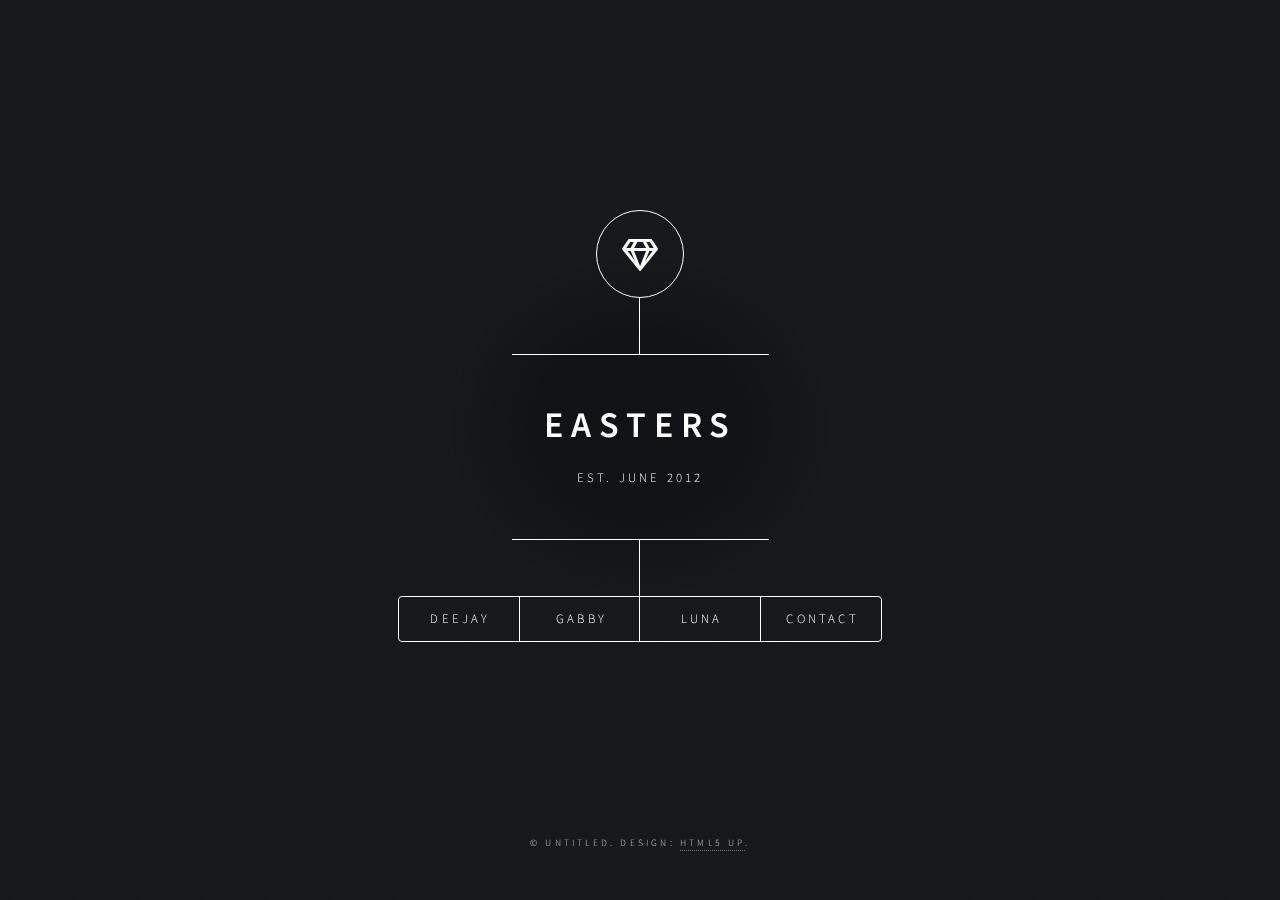
==== portfolio/index.html @ d9185ef9 "did not commit well today; updated project with personal content; next: fixing home page background " ====
<!DOCTYPE HTML>
<!--
	Dimension by HTML5 UP
	html5up.net | @ajlkn
	Free for personal and commercial use under the CCA 3.0 license (html5up.net/license)
-->
<html>
	<head>
		<title>Dimension by HTML5 UP</title>
		<meta charset="utf-8" />
		<meta name="viewport" content="width=device-width, initial-scale=1, user-scalable=no" />
		<link rel="stylesheet" href="assets/css/main.css" />
		<noscript><link rel="stylesheet" href="assets/css/noscript.css" /></noscript>
	</head>
	<body class="is-preload">

		<!-- Wrapper -->
			<div id="wrapper">

				<!-- Header -->
					<header id="header">
						<div class="logo">
							<span class="icon fa-gem"></span>
						</div>
						<div class="content">
							<div class="inner">
								<h1>Easters</h1>
								<p>est. June 2012</p>
							</div>
						</div>
						<nav>
							<ul>
								<li><a href="#intro">Deejay</a></li>
								<li><a href="#work">Gabby</a></li>
								<li><a href="#about">Luna</a></li>
								<li><a href="#contact">Contact</a></li>
								<!--<li><a href="#elements">Elements</a></li>-->
							</ul>
						</nav>
					</header>

				<!-- Main -->
					<div id="main">

						<!-- Intro -->
							<article id="intro">
								<h2 class="major">Deejay</h2>
								<span class="image main"><img src="../portfolio/images/deejayimg.jpg" alt="image of different people's hands holding up different" /></span>
								<p>Dev by Day! Musician by night! Husband and Father Extroardinaire Always!</p>
								<span class="image main"><img id="deejaypic" src="../../portfolio-website/portfolio/images/deejaypic.jpg" alt="handsome man in glasses and blue hoodie"></span>
								<p><a href="https://deejay.dev/">Check My Guy Out</a> </p>
							</article>

						<!-- Work -->
							<article id="work">
								<h2 class="major">Gabby</h2>
								<span class="image main"><img src="images/babyhand kiss.jpg" alt="baby's hand resting on mother's kiss" /></span>
								<p>Dev Student by Day! TV Critic by Night! Mother and Wife Extroardinaire Always!</p>
								<span class="image main"><img src="images/headshot.png" alt="woman's headshot in flowery robe and makeup"></span>
								<ul class="icons">
									<li><a href="https://www.facebook.com/gabeaster/" class="icon brands fa-facebook-f"><span class="label">Facebook</span></a></li>
									<li><a href="https://www.instagram.com/gabmonsterrawr/" class="icon brands fa-instagram"><span class="label">Instagram</span></a></li>
									<li><a href="https://github.com/gabeaster" class="icon brands fa-github"><span class="label">GitHub</span></a></li>
								</ul>
							</article>

						<!-- About -->
							<article id="about">
								<h2 class="major">Luna</h2>
								<span class="image main"><img src="images/luBanner.jpg" alt="black and white image of baby's profile wearing a dino hoodie" /></span>
								<p>The Most Sharing-Caring Baby by Day and Night!</p>
								<span class="image main"><img src="images/luballpit.jpg" alt="beautiful baby playing in a ball pit"/></span>
							</article>

						<!-- Contact -->
							<article id="contact">
								<h2 class="major">Contact</h2>
								<form method="post" action="#">
									<div class="fields">
										<div class="field half">
											<label for="name">Name</label>
											<input type="text" name="name" id="name" />
										</div>
										<div class="field half">
											<label for="email">Email</label>
											<input type="text" name="email" id="email" />
										</div>
										<div class="field">
											<label for="message">Message</label>
											<textarea name="message" id="message" rows="4"></textarea>
										</div>
									</div>
									<ul class="actions">
										<li><input type="submit" value="Send Message" class="primary" /></li>
										<li><input type="reset" value="Reset" /></li>
									</ul>
								</form>
							</article>

						<!-- Elements -->
							<article id="elements">
								<h2 class="major">Elements</h2>

								<section>
									<h3 class="major">Text</h3>
									<p>This is <b>bold</b> and this is <strong>strong</strong>. This is <i>italic</i> and this is <em>emphasized</em>.
									This is <sup>superscript</sup> text and this is <sub>subscript</sub> text.
									This is <u>underlined</u> and this is code: <code>for (;;) { ... }</code>. Finally, <a href="#">this is a link</a>.</p>
									<hr />
									<h2>Heading Level 2</h2>
									<h3>Heading Level 3</h3>
									<h4>Heading Level 4</h4>
									<h5>Heading Level 5</h5>
									<h6>Heading Level 6</h6>
									<hr />
									<h4>Blockquote</h4>
									<blockquote>Fringilla nisl. Donec accumsan interdum nisi, quis tincidunt felis sagittis eget tempus euismod. Vestibulum ante ipsum primis in faucibus vestibulum. Blandit adipiscing eu felis iaculis volutpat ac adipiscing accumsan faucibus. Vestibulum ante ipsum primis in faucibus lorem ipsum dolor sit amet nullam adipiscing eu felis.</blockquote>
									<h4>Preformatted</h4>
									<pre><code>i = 0;

while (!deck.isInOrder()) {
    print 'Iteration ' + i;
    deck.shuffle();
    i++;
}

print 'It took ' + i + ' iterations to sort the deck.';</code></pre>
								</section>

								<section>
									<h3 class="major">Lists</h3>

									<h4>Unordered</h4>
									<ul>
										<li>Dolor pulvinar etiam.</li>
										<li>Sagittis adipiscing.</li>
										<li>Felis enim feugiat.</li>
									</ul>

									<h4>Alternate</h4>
									<ul class="alt">
										<li>Dolor pulvinar etiam.</li>
										<li>Sagittis adipiscing.</li>
										<li>Felis enim feugiat.</li>
									</ul>

									<h4>Ordered</h4>
									<ol>
										<li>Dolor pulvinar etiam.</li>
										<li>Etiam vel felis viverra.</li>
										<li>Felis enim feugiat.</li>
										<li>Dolor pulvinar etiam.</li>
										<li>Etiam vel felis lorem.</li>
										<li>Felis enim et feugiat.</li>
									</ol>
									<h4>Icons</h4>
									<ul class="icons">
										<li><a href="#" class="icon brands fa-twitter"><span class="label">Twitter</span></a></li>
										<li><a href="#" class="icon brands fa-facebook-f"><span class="label">Facebook</span></a></li>
										<li><a href="#" class="icon brands fa-instagram"><span class="label">Instagram</span></a></li>
										<li><a href="#" class="icon brands fa-github"><span class="label">Github</span></a></li>
									</ul>

									<h4>Actions</h4>
									<ul class="actions">
										<li><a href="#" class="button primary">Default</a></li>
										<li><a href="#" class="button">Default</a></li>
									</ul>
									<ul class="actions stacked">
										<li><a href="#" class="button primary">Default</a></li>
										<li><a href="#" class="button">Default</a></li>
									</ul>
								</section>

								<section>
									<h3 class="major">Table</h3>
									<h4>Default</h4>
									<div class="table-wrapper">
										<table>
											<thead>
												<tr>
													<th>Name</th>
													<th>Description</th>
													<th>Price</th>
												</tr>
											</thead>
											<tbody>
												<tr>
													<td>Item One</td>
													<td>Ante turpis integer aliquet porttitor.</td>
													<td>29.99</td>
												</tr>
												<tr>
													<td>Item Two</td>
													<td>Vis ac commodo adipiscing arcu aliquet.</td>
													<td>19.99</td>
												</tr>
												<tr>
													<td>Item Three</td>
													<td> Morbi faucibus arcu accumsan lorem.</td>
													<td>29.99</td>
												</tr>
												<tr>
													<td>Item Four</td>
													<td>Vitae integer tempus condimentum.</td>
													<td>19.99</td>
												</tr>
												<tr>
													<td>Item Five</td>
													<td>Ante turpis integer aliquet porttitor.</td>
													<td>29.99</td>
												</tr>
											</tbody>
											<tfoot>
												<tr>
													<td colspan="2"></td>
													<td>100.00</td>
												</tr>
											</tfoot>
										</table>
									</div>

									<h4>Alternate</h4>
									<div class="table-wrapper">
										<table class="alt">
											<thead>
												<tr>
													<th>Name</th>
													<th>Description</th>
													<th>Price</th>
												</tr>
											</thead>
											<tbody>
												<tr>
													<td>Item One</td>
													<td>Ante turpis integer aliquet porttitor.</td>
													<td>29.99</td>
												</tr>
												<tr>
													<td>Item Two</td>
													<td>Vis ac commodo adipiscing arcu aliquet.</td>
													<td>19.99</td>
												</tr>
												<tr>
													<td>Item Three</td>
													<td> Morbi faucibus arcu accumsan lorem.</td>
													<td>29.99</td>
												</tr>
												<tr>
													<td>Item Four</td>
													<td>Vitae integer tempus condimentum.</td>
													<td>19.99</td>
												</tr>
												<tr>
													<td>Item Five</td>
													<td>Ante turpis integer aliquet porttitor.</td>
													<td>29.99</td>
												</tr>
											</tbody>
											<tfoot>
												<tr>
													<td colspan="2"></td>
													<td>100.00</td>
												</tr>
											</tfoot>
										</table>
									</div>
								</section>

								<section>
									<h3 class="major">Buttons</h3>
									<ul class="actions">
										<li><a href="#" class="button primary">Primary</a></li>
										<li><a href="#" class="button">Default</a></li>
									</ul>
									<ul class="actions">
										<li><a href="#" class="button">Default</a></li>
										<li><a href="#" class="button small">Small</a></li>
									</ul>
									<ul class="actions">
										<li><a href="#" class="button primary icon solid fa-download">Icon</a></li>
										<li><a href="#" class="button icon solid fa-download">Icon</a></li>
									</ul>
									<ul class="actions">
										<li><span class="button primary disabled">Disabled</span></li>
										<li><span class="button disabled">Disabled</span></li>
									</ul>
								</section>

								<section>
									<h3 class="major">Form</h3>
									<form method="post" action="#">
										<div class="fields">
											<div class="field half">
												<label for="demo-name">Name</label>
												<input type="text" name="demo-name" id="demo-name" value="" placeholder="Jane Doe" />
											</div>
											<div class="field half">
												<label for="demo-email">Email</label>
												<input type="email" name="demo-email" id="demo-email" value="" placeholder="jane@untitled.tld" />
											</div>
											<div class="field">
												<label for="demo-category">Category</label>
												<select name="demo-category" id="demo-category">
													<option value="">-</option>
													<option value="1">Manufacturing</option>
													<option value="1">Shipping</option>
													<option value="1">Administration</option>
													<option value="1">Human Resources</option>
												</select>
											</div>
											<div class="field half">
												<input type="radio" id="demo-priority-low" name="demo-priority" checked>
												<label for="demo-priority-low">Low</label>
											</div>
											<div class="field half">
												<input type="radio" id="demo-priority-high" name="demo-priority">
												<label for="demo-priority-high">High</label>
											</div>
											<div class="field half">
												<input type="checkbox" id="demo-copy" name="demo-copy">
												<label for="demo-copy">Email me a copy</label>
											</div>
											<div class="field half">
												<input type="checkbox" id="demo-human" name="demo-human" checked>
												<label for="demo-human">Not a robot</label>
											</div>
											<div class="field">
												<label for="demo-message">Message</label>
												<textarea name="demo-message" id="demo-message" placeholder="Enter your message" rows="6"></textarea>
											</div>
										</div>
										<ul class="actions">
											<li><input type="submit" value="Send Message" class="primary" /></li>
											<li><input type="reset" value="Reset" /></li>
										</ul>
									</form>
								</section>

							</article>

					</div>

				<!-- Footer -->
					<footer id="footer">
						<p class="copyright">&copy; Untitled. Design: <a href="https://html5up.net">HTML5 UP</a>.</p>
					</footer>

			</div>

		<!-- BG -->
			<div id="bg"></div>

		<!-- Scripts -->
			<script src="assets/js/jquery.min.js"></script>
			<script src="assets/js/browser.min.js"></script>
			<script src="assets/js/breakpoints.min.js"></script>
			<script src="assets/js/util.js"></script>
			<script src="assets/js/main.js"></script>

	</body>
</html>
---- portfolio/assets/css/main.css ----
@import url(fontawesome-all.min.css);
@import url("https://fonts.googleapis.com/css?family=Source+Sans+Pro:300italic,600italic,300,600");

/*
	Dimension by HTML5 UP
	html5up.net | @ajlkn
	Free for personal and commercial use under the CCA 3.0 license (html5up.net/license)
*/

html, body, div, span, applet, object,
iframe, h1, h2, h3, h4, h5, h6, p, blockquote,
pre, a, abbr, acronym, address, big, cite,
code, del, dfn, em, img, ins, kbd, q, s, samp,
small, strike, strong, sub, sup, tt, var, b,
u, i, center, dl, dt, dd, ol, ul, li, fieldset,
form, label, legend, table, caption, tbody,
tfoot, thead, tr, th, td, article, aside,
canvas, details, embed, figure, figcaption,
footer, header, hgroup, menu, nav, output, ruby,
section, summary, time, mark, audio, video {
	margin: 0;
	padding: 0;
	border: 0;
	font-size: 100%;
	font: inherit;
	vertical-align: baseline;}

article, aside, details, figcaption, figure,
footer, header, hgroup, menu, nav, section {
	display: block;}

body {
	line-height: 1;
}

ol, ul {
	list-style: none;
}

blockquote, q {
	quotes: none;
}

	blockquote:before, blockquote:after, q:before, q:after {
		content: '';
		content: none;
	}

table {
	border-collapse: collapse;
	border-spacing: 0;
}

body {
	-webkit-text-size-adjust: none;
}

mark {
	background-color: transparent;
	color: inherit;
}

input::-moz-focus-inner {
	border: 0;
	padding: 0;
}

input, select, textarea {
	-moz-appearance: none;
	-webkit-appearance: none;
	-ms-appearance: none;
	appearance: none;
}

/* Basic */

	@-ms-viewport {
		width: device-width;
	}

	@media screen and (max-width: 480px) {

		html, body {
			min-width: 320px;
		}

	}

	html {
		box-sizing: border-box;
	}

	*, *:before, *:after {
		box-sizing: inherit;
	}

	body {
		background: #1b1f22;
	}

		body.is-preload *, body.is-preload *:before, body.is-preload *:after {
			-moz-animation: none !important;
			-webkit-animation: none !important;
			-ms-animation: none !important;
			animation: none !important;
			-moz-transition: none !important;
			-webkit-transition: none !important;
			-ms-transition: none !important;
			transition: none !important;
		}

/* Type */

	html {
		font-size: 16pt;
	}

		@media screen and (max-width: 1680px) {

			html {
				font-size: 12pt;
			}

		}

		@media screen and (max-width: 736px) {

			html {
				font-size: 11pt;
			}

		}

		@media screen and (max-width: 360px) {

			html {
				font-size: 10pt;
			}

		}

	body, input, select, textarea {
		color: #ffffff;
		font-family: "Source Sans Pro", sans-serif;
		font-weight: 300;
		font-size: 1rem;
		line-height: 1.65;
	}

	a {
		-moz-transition: color 0.2s ease-in-out, background-color 0.2s ease-in-out, border-bottom-color 0.2s ease-in-out;
		-webkit-transition: color 0.2s ease-in-out, background-color 0.2s ease-in-out, border-bottom-color 0.2s ease-in-out;
		-ms-transition: color 0.2s ease-in-out, background-color 0.2s ease-in-out, border-bottom-color 0.2s ease-in-out;
		transition: color 0.2s ease-in-out, background-color 0.2s ease-in-out, border-bottom-color 0.2s ease-in-out;
		border-bottom: dotted 1px rgba(255, 255, 255, 0.5);
		text-decoration: none;
		color: inherit;
	}

		a:hover {
			border-bottom-color: transparent;
		}

	strong, b {
		color: #ffffff;
		font-weight: 600;
	}

	em, i {
		font-style: italic;
	}

	p {
		margin: 0 0 2rem 0;
	}

	h1, h2, h3, h4, h5, h6 {
		color: #ffffff;
		font-weight: 600;
		line-height: 1.5;
		margin: 0 0 1rem 0;
		text-transform: uppercase;
		letter-spacing: 0.2rem;
	}

		h1 a, h2 a, h3 a, h4 a, h5 a, h6 a {
			color: inherit;
			text-decoration: none;
		}

		h1.major, h2.major, h3.major, h4.major, h5.major, h6.major {
			border-bottom: solid 1px #ffffff;
			width: -moz-max-content;
			width: -webkit-max-content;
			width: -ms-max-content;
			width: max-content;
			padding-bottom: 0.5rem;
			margin: 0 0 2rem 0;
		}

	h1 {
		font-size: 2.25rem;
		line-height: 1.3;
		letter-spacing: 0.5rem;
	}

	h2 {
		font-size: 1.5rem;
		line-height: 1.4;
		letter-spacing: 0.5rem;
	}

	h3 {
		font-size: 1rem;
	}

	h4 {
		font-size: 0.8rem;
	}

	h5 {
		font-size: 0.7rem;
	}

	h6 {
		font-size: 0.6rem;
	}

	@media screen and (max-width: 736px) {

		h1 {
			font-size: 1.75rem;
			line-height: 1.4;
		}

		h2 {
			font-size: 1.25em;
			line-height: 1.5;
		}

	}

	sub {
		font-size: 0.8rem;
		position: relative;
		top: 0.5rem;
	}

	sup {
		font-size: 0.8rem;
		position: relative;
		top: -0.5rem;
	}

	blockquote {
		border-left: solid 4px #ffffff;
		font-style: italic;
		margin: 0 0 2rem 0;
		padding: 0.5rem 0 0.5rem 2rem;
	}

	code {
		background: rgba(255, 255, 255, 0.075);
		border-radius: 4px;
		font-family: "Courier New", monospace;
		font-size: 0.9rem;
		margin: 0 0.25rem;
		padding: 0.25rem 0.65rem;
	}

	pre {
		-webkit-overflow-scrolling: touch;
		font-family: "Courier New", monospace;
		font-size: 0.9rem;
		margin: 0 0 2rem 0;
	}

		pre code {
			display: block;
			line-height: 1.75;
			padding: 1rem 1.5rem;
			overflow-x: auto;
		}

	hr {
		border: 0;
		border-bottom: solid 1px #ffffff;
		margin: 2.75rem 0;
	}

	.align-left {
		text-align: left;
	}

	.align-center {
		text-align: center;
	}

	.align-right {
		text-align: right;
	}

/* Form */

	form {
		margin: 0 0 2rem 0;
	}

		form > :last-child {
			margin-bottom: 0;
		}

		form > .fields {
			display: -moz-flex;
			display: -webkit-flex;
			display: -ms-flex;
			display: flex;
			-moz-flex-wrap: wrap;
			-webkit-flex-wrap: wrap;
			-ms-flex-wrap: wrap;
			flex-wrap: wrap;
			width: calc(100% + 3rem);
			margin: -1.5rem 0 2rem -1.5rem;
		}

			form > .fields > .field {
				-moz-flex-grow: 0;
				-webkit-flex-grow: 0;
				-ms-flex-grow: 0;
				flex-grow: 0;
				-moz-flex-shrink: 0;
				-webkit-flex-shrink: 0;
				-ms-flex-shrink: 0;
				flex-shrink: 0;
				padding: 1.5rem 0 0 1.5rem;
				width: calc(100% - 1.5rem);
			}

				form > .fields > .field.half {
					width: calc(50% - 0.75rem);
				}

				form > .fields > .field.third {
					width: calc(100%/3 - 0.5rem);
				}

				form > .fields > .field.quarter {
					width: calc(25% - 0.375rem);
				}

		@media screen and (max-width: 480px) {

			form > .fields {
				width: calc(100% + 3rem);
				margin: -1.5rem 0 2rem -1.5rem;
			}

				form > .fields > .field {
					padding: 1.5rem 0 0 1.5rem;
					width: calc(100% - 1.5rem);
				}

					form > .fields > .field.half {
						width: calc(100% - 1.5rem);
					}

					form > .fields > .field.third {
						width: calc(100% - 1.5rem);
					}

					form > .fields > .field.quarter {
						width: calc(100% - 1.5rem);
					}

		}

	label {
		color: #ffffff;
		display: block;
		font-size: 0.8rem;
		font-weight: 300;
		letter-spacing: 0.2rem;
		line-height: 1.5;
		margin: 0 0 1rem 0;
		text-transform: uppercase;
	}

	input[type="text"],
	input[type="password"],
	input[type="email"],
	input[type="tel"],
	select,
	textarea {
		-moz-appearance: none;
		-webkit-appearance: none;
		-ms-appearance: none;
		appearance: none;
		-moz-transition: border-color 0.2s ease-in-out, box-shadow 0.2s ease-in-out, background-color 0.2s ease-in-out;
		-webkit-transition: border-color 0.2s ease-in-out, box-shadow 0.2s ease-in-out, background-color 0.2s ease-in-out;
		-ms-transition: border-color 0.2s ease-in-out, box-shadow 0.2s ease-in-out, background-color 0.2s ease-in-out;
		transition: border-color 0.2s ease-in-out, box-shadow 0.2s ease-in-out, background-color 0.2s ease-in-out;
		background-color: transparent;
		border-radius: 4px;
		border: solid 1px #ffffff;
		color: inherit;
		display: block;
		outline: 0;
		padding: 0 1rem;
		text-decoration: none;
		width: 100%;
	}

		input[type="text"]:invalid,
		input[type="password"]:invalid,
		input[type="email"]:invalid,
		input[type="tel"]:invalid,
		select:invalid,
		textarea:invalid {
			box-shadow: none;
		}

		input[type="text"]:focus,
		input[type="password"]:focus,
		input[type="email"]:focus,
		input[type="tel"]:focus,
		select:focus,
		textarea:focus {
			background: rgba(255, 255, 255, 0.075);
			border-color: #ffffff;
			box-shadow: 0 0 0 1px #ffffff;
		}

	select {
		background-image: url("data:image/svg+xml;charset=utf8,%3Csvg xmlns='http://www.w3.org/2000/svg' width='40' height='40' preserveAspectRatio='none' viewBox='0 0 40 40'%3E%3Cpath d='M9.4,12.3l10.4,10.4l10.4-10.4c0.2-0.2,0.5-0.4,0.9-0.4c0.3,0,0.6,0.1,0.9,0.4l3.3,3.3c0.2,0.2,0.4,0.5,0.4,0.9 c0,0.4-0.1,0.6-0.4,0.9L20.7,31.9c-0.2,0.2-0.5,0.4-0.9,0.4c-0.3,0-0.6-0.1-0.9-0.4L4.3,17.3c-0.2-0.2-0.4-0.5-0.4-0.9 c0-0.4,0.1-0.6,0.4-0.9l3.3-3.3c0.2-0.2,0.5-0.4,0.9-0.4S9.1,12.1,9.4,12.3z' fill='%23ffffff' /%3E%3C/svg%3E");
		background-size: 1.25rem;
		background-repeat: no-repeat;
		background-position: calc(100% - 1rem) center;
		height: 2.75rem;
		padding-right: 2.75rem;
		text-overflow: ellipsis;
	}

		select option {
			color: #ffffff;
			background: #1b1f22;
		}

		select:focus::-ms-value {
			background-color: transparent;
		}

		select::-ms-expand {
			display: none;
		}

	input[type="text"],
	input[type="password"],
	input[type="email"],
	select {
		height: 2.75rem;
	}

	textarea {
		padding: 0.75rem 1rem;
	}

	input[type="checkbox"],
	input[type="radio"] {
		-moz-appearance: none;
		-webkit-appearance: none;
		-ms-appearance: none;
		appearance: none;
		display: block;
		float: left;
		margin-right: -2rem;
		opacity: 0;
		width: 1rem;
		z-index: -1;
	}

		input[type="checkbox"] + label,
		input[type="radio"] + label {
			text-decoration: none;
			-moz-user-select: none;
			-webkit-user-select: none;
			-ms-user-select: none;
			user-select: none;
			color: #ffffff;
			cursor: pointer;
			display: inline-block;
			font-size: 0.8rem;
			font-weight: 300;
			margin: 0 0 0.5rem 0;
			padding-left: 2.65rem;
			padding-right: 0.75rem;
			position: relative;
		}

			input[type="checkbox"] + label:before,
			input[type="radio"] + label:before {
				-moz-osx-font-smoothing: grayscale;
				-webkit-font-smoothing: antialiased;
				display: inline-block;
				font-style: normal;
				font-variant: normal;
				text-rendering: auto;
				line-height: 1;
				text-transform: none !important;
				font-family: 'Font Awesome 5 Free';
				font-weight: 900;
			}

			input[type="checkbox"] + label:before,
			input[type="radio"] + label:before {
				-moz-transition: border-color 0.2s ease-in-out, box-shadow 0.2s ease-in-out, background-color 0.2s ease-in-out;
				-webkit-transition: border-color 0.2s ease-in-out, box-shadow 0.2s ease-in-out, background-color 0.2s ease-in-out;
				-ms-transition: border-color 0.2s ease-in-out, box-shadow 0.2s ease-in-out, background-color 0.2s ease-in-out;
				transition: border-color 0.2s ease-in-out, box-shadow 0.2s ease-in-out, background-color 0.2s ease-in-out;
				border-radius: 4px;
				border: solid 1px #ffffff;
				content: '';
				display: inline-block;
				height: 1.65rem;
				left: 0;
				line-height: 1.65rem;
				position: absolute;
				text-align: center;
				top: -0.15rem;
				width: 1.65rem;
			}

		input[type="checkbox"]:checked + label:before,
		input[type="radio"]:checked + label:before {
			background: #ffffff !important;
			border-color: #ffffff !important;
			color: #1b1f22;
			content: '\f00c';
		}

		input[type="checkbox"]:focus + label:before,
		input[type="radio"]:focus + label:before {
			background: rgba(255, 255, 255, 0.075);
			border-color: #ffffff;
			box-shadow: 0 0 0 1px #ffffff;
		}

	input[type="checkbox"] + label:before {
		border-radius: 4px;
	}

	input[type="radio"] + label:before {
		border-radius: 100%;
	}

	::-webkit-input-placeholder {
		color: rgba(255, 255, 255, 0.5) !important;
		opacity: 1.0;
	}

	:-moz-placeholder {
		color: rgba(255, 255, 255, 0.5) !important;
		opacity: 1.0;
	}

	::-moz-placeholder {
		color: rgba(255, 255, 255, 0.5) !important;
		opacity: 1.0;
	}

	:-ms-input-placeholder {
		color: rgba(255, 255, 255, 0.5) !important;
		opacity: 1.0;
	}

	.formerize-placeholder {
		color: rgba(255, 255, 255, 0.5) !important;
		opacity: 1.0;
	}

/* Box */

	.box {
		border-radius: 4px;
		border: solid 1px #ffffff;
		margin-bottom: 2rem;
		padding: 1.5em;
	}

		.box > :last-child,
		.box > :last-child > :last-child,
		.box > :last-child > :last-child > :last-child {
			margin-bottom: 0;
		}

		.box.alt {
			border: 0;
			border-radius: 0;
			padding: 0;
		}

/* Icon */

	.icon {
		text-decoration: none;
		border-bottom: none;
		position: relative;
	}

		.icon:before {
			-moz-osx-font-smoothing: grayscale;
			-webkit-font-smoothing: antialiased;
			display: inline-block;
			font-style: normal;
			font-variant: normal;
			text-rendering: auto;
			line-height: 1;
			text-transform: none !important;
			font-family: 'Font Awesome 5 Free';
			font-weight: 400;
		}

		.icon > .label {
			display: none;
		}

		.icon:before {
			line-height: inherit;
		}

		.icon.solid:before {
			font-weight: 900;
		}

		.icon.brands:before {
			font-family: 'Font Awesome 5 Brands';
		}

/* Image */

	.image {
		border-radius: 4px;
		border: 0;
		display: inline-block;
		position: relative;
	}

		.image:before {
			pointer-events: none;
			background-image: url("../../images/overlay.png");
			background-color: rgba(19, 21, 25, 0.5);
			border-radius: 4px;
			content: '';
			display: block;
			height: 100%;
			left: 0;
			opacity: 0.5;
			position: absolute;
			top: 0;
			width: 100%;
		}

		.image img {
			border-radius: 4px;
			display: block;
		}

		.image.left, .image.right {
			max-width: 40%;
		}

			.image.left img, .image.right img {
				width: 100%;
			}

		.image.left {
			float: left;
			padding: 0 1.5em 1em 0;
			top: 0.25em;
		}

		.image.right {
			float: right;
			padding: 0 0 1em 1.5em;
			top: 0.25em;
		}

		.image.fit {
			display: block;
			margin: 0 0 2rem 0;
			width: 100%;
		}

			.image.fit img {
				width: 100%;
			}

		.image.main {
			display: block;
			margin: 2.5rem 0;
			width: 100%;
		}

			.image.main img {
				width: 100%;
			}

		@media screen and (max-width: 736px) {

			.image.main {
				margin: 2rem 0;
			}

		}

		@media screen and (max-width: 480px) {

			.image.main {
				margin: 1.5rem 0;
			}

		}

/* List */

	ol {
		list-style: decimal;
		margin: 0 0 2rem 0;
		padding-left: 1.25em;
	}

		ol li {
			padding-left: 0.25em;
		}

	ul {
		list-style: disc;
		margin: 0 0 2rem 0;
		padding-left: 1em;
	}

		ul li {
			padding-left: 0.5em;
		}

		ul.alt {
			list-style: none;
			padding-left: 0;
		}

			ul.alt li {
				border-top: solid 1px #ffffff;
				padding: 0.5em 0;
			}

				ul.alt li:first-child {
					border-top: 0;
					padding-top: 0;
				}

	dl {
		margin: 0 0 2rem 0;
	}

		dl dt {
			display: block;
			font-weight: 600;
			margin: 0 0 1rem 0;
		}

		dl dd {
			margin-left: 2rem;
		}

/* Actions */

	ul.actions {
		display: -moz-flex;
		display: -webkit-flex;
		display: -ms-flex;
		display: flex;
		cursor: default;
		list-style: none;
		margin-left: -1rem;
		padding-left: 0;
	}

		ul.actions li {
			padding: 0 0 0 1rem;
			vertical-align: middle;
		}

		ul.actions.special {
			-moz-justify-content: center;
			-webkit-justify-content: center;
			-ms-justify-content: center;
			justify-content: center;
			width: 100%;
			margin-left: 0;
		}

			ul.actions.special li:first-child {
				padding-left: 0;
			}

		ul.actions.stacked {
			-moz-flex-direction: column;
			-webkit-flex-direction: column;
			-ms-flex-direction: column;
			flex-direction: column;
			margin-left: 0;
		}

			ul.actions.stacked li {
				padding: 1.3rem 0 0 0;
			}

				ul.actions.stacked li:first-child {
					padding-top: 0;
				}

		ul.actions.fit {
			width: calc(100% + 1rem);
		}

			ul.actions.fit li {
				-moz-flex-grow: 1;
				-webkit-flex-grow: 1;
				-ms-flex-grow: 1;
				flex-grow: 1;
				-moz-flex-shrink: 1;
				-webkit-flex-shrink: 1;
				-ms-flex-shrink: 1;
				flex-shrink: 1;
				width: 100%;
			}

				ul.actions.fit li > * {
					width: 100%;
				}

			ul.actions.fit.stacked {
				width: 100%;
			}

		@media screen and (max-width: 480px) {

			ul.actions:not(.fixed) {
				-moz-flex-direction: column;
				-webkit-flex-direction: column;
				-ms-flex-direction: column;
				flex-direction: column;
				margin-left: 0;
				width: 100% !important;
			}

				ul.actions:not(.fixed) li {
					-moz-flex-grow: 1;
					-webkit-flex-grow: 1;
					-ms-flex-grow: 1;
					flex-grow: 1;
					-moz-flex-shrink: 1;
					-webkit-flex-shrink: 1;
					-ms-flex-shrink: 1;
					flex-shrink: 1;
					padding: 1rem 0 0 0;
					text-align: center;
					width: 100%;
				}

					ul.actions:not(.fixed) li > * {
						width: 100%;
					}

					ul.actions:not(.fixed) li:first-child {
						padding-top: 0;
					}

					ul.actions:not(.fixed) li input[type="submit"],
					ul.actions:not(.fixed) li input[type="reset"],
					ul.actions:not(.fixed) li input[type="button"],
					ul.actions:not(.fixed) li button,
					ul.actions:not(.fixed) li .button {
						width: 100%;
					}

						ul.actions:not(.fixed) li input[type="submit"].icon:before,
						ul.actions:not(.fixed) li input[type="reset"].icon:before,
						ul.actions:not(.fixed) li input[type="button"].icon:before,
						ul.actions:not(.fixed) li button.icon:before,
						ul.actions:not(.fixed) li .button.icon:before {
							margin-left: -0.5em;
						}

		}

/* Icons */

	ul.icons {
		cursor: default;
		list-style: none;
		padding-left: 0;
	}

		ul.icons li {
			display: inline-block;
			padding: 0 0.75em 0 0;
		}

			ul.icons li:last-child {
				padding-right: 0;
			}

			ul.icons li a {
				border-radius: 100%;
				box-shadow: inset 0 0 0 1px #ffffff;
				display: inline-block;
				height: 2.25rem;
				line-height: 2.25rem;
				text-align: center;
				width: 2.25rem;
			}

				ul.icons li a:hover {
					background-color: rgba(255, 255, 255, 0.075);
				}

				ul.icons li a:active {
					background-color: rgba(255, 255, 255, 0.175);
				}

/* Table */

	.table-wrapper {
		-webkit-overflow-scrolling: touch;
		overflow-x: auto;
	}

	table {
		margin: 0 0 2rem 0;
		width: 100%;
	}

		table tbody tr {
			border: solid 1px #ffffff;
			border-left: 0;
			border-right: 0;
		}

			table tbody tr:nth-child(2n + 1) {
				background-color: rgba(255, 255, 255, 0.075);
			}

		table td {
			padding: 0.75em 0.75em;
		}

		table th {
			color: #ffffff;
			font-size: 0.9em;
			font-weight: 600;
			padding: 0 0.75em 0.75em 0.75em;
			text-align: left;
		}

		table thead {
			border-bottom: solid 2px #ffffff;
		}

		table tfoot {
			border-top: solid 2px #ffffff;
		}

		table.alt {
			border-collapse: separate;
		}

			table.alt tbody tr td {
				border: solid 1px #ffffff;
				border-left-width: 0;
				border-top-width: 0;
			}

				table.alt tbody tr td:first-child {
					border-left-width: 1px;
				}

			table.alt tbody tr:first-child td {
				border-top-width: 1px;
			}

			table.alt thead {
				border-bottom: 0;
			}

			table.alt tfoot {
				border-top: 0;
			}

/* Button */

	input[type="submit"],
	input[type="reset"],
	input[type="button"],
	button,
	.button {
		-moz-appearance: none;
		-webkit-appearance: none;
		-ms-appearance: none;
		appearance: none;
		-moz-transition: background-color 0.2s ease-in-out, color 0.2s ease-in-out;
		-webkit-transition: background-color 0.2s ease-in-out, color 0.2s ease-in-out;
		-ms-transition: background-color 0.2s ease-in-out, color 0.2s ease-in-out;
		transition: background-color 0.2s ease-in-out, color 0.2s ease-in-out;
		background-color: transparent;
		border-radius: 4px;
		border: 0;
		box-shadow: inset 0 0 0 1px #ffffff;
		color: #ffffff !important;
		cursor: pointer;
		display: inline-block;
		font-size: 0.8rem;
		font-weight: 300;
		height: 2.75rem;
		letter-spacing: 0.2rem;
		line-height: 2.75rem;
		outline: 0;
		padding: 0 1.25rem 0 1.35rem;
		text-align: center;
		text-decoration: none;
		text-transform: uppercase;
		white-space: nowrap;
	}

		input[type="submit"]:hover,
		input[type="reset"]:hover,
		input[type="button"]:hover,
		button:hover,
		.button:hover {
			background-color: rgba(255, 255, 255, 0.075);
		}

		input[type="submit"]:active,
		input[type="reset"]:active,
		input[type="button"]:active,
		button:active,
		.button:active {
			background-color: rgba(255, 255, 255, 0.175);
		}

		input[type="submit"].icon:before,
		input[type="reset"].icon:before,
		input[type="button"].icon:before,
		button.icon:before,
		.button.icon:before {
			margin-right: 0.5em;
		}

		input[type="submit"].fit,
		input[type="reset"].fit,
		input[type="button"].fit,
		button.fit,
		.button.fit {
			width: 100%;
		}

		input[type="submit"].small,
		input[type="reset"].small,
		input[type="button"].small,
		button.small,
		.button.small {
			font-size: 0.6rem;
			height: 2.0625rem;
			line-height: 2.0625rem;
		}

		input[type="submit"].primary,
		input[type="reset"].primary,
		input[type="button"].primary,
		button.primary,
		.button.primary {
			background-color: #ffffff;
			color: #1b1f22 !important;
			font-weight: 600;
		}

		input[type="submit"].disabled, input[type="submit"]:disabled,
		input[type="reset"].disabled,
		input[type="reset"]:disabled,
		input[type="button"].disabled,
		input[type="button"]:disabled,
		button.disabled,
		button:disabled,
		.button.disabled,
		.button:disabled {
			pointer-events: none;
			cursor: default;
			opacity: 0.25;
		}

	input[type="submit"],
	input[type="reset"],
	input[type="button"],
	button {
		line-height: calc(2.75rem - 2px);
	}

/* BG */

	#bg {
		-moz-transform: scale(1.0);
		-webkit-transform: scale(1.0);
		-ms-transform: scale(1.0);
		transform: scale(1.0);
		-webkit-backface-visibility: hidden;
		position: fixed;
		top: 0;
		left: 0;
		width: 100%;
		height: 100vh;
		z-index: 1;
	}

		#bg:before, #bg:after {
			content: '';
			display: block;
			position: absolute;
			top: 0;
			left: 0;
			width: 100%;
			height: 100%;
		}

		#bg:before {
			-moz-transition: background-color 2.5s ease-in-out;
			-webkit-transition: background-color 2.5s ease-in-out;
			-ms-transition: background-color 2.5s ease-in-out;
			transition: background-color 2.5s ease-in-out;
			-moz-transition-delay: 0.75s;
			-webkit-transition-delay: 0.75s;
			-ms-transition-delay: 0.75s;
			transition-delay: 0.75s;
			background-image: linear-gradient(to top, rgba(19, 21, 25, 0.5), rgba(19, 21, 25, 0.5)), url("../../images/overlay.png");
			background-size: auto,
 256px 256px;
			background-position: center,
 center;
			background-repeat: no-repeat,
 repeat;
			z-index: 2;
		}

		#bg:after {
			-moz-transform: scale(1.125);
			-webkit-transform: scale(1.125);
			-ms-transform: scale(1.125);
			transform: scale(1.125);
			-moz-transition: -moz-transform 0.325s ease-in-out, -moz-filter 0.325s ease-in-out;
			-webkit-transition: -webkit-transform 0.325s ease-in-out, -webkit-filter 0.325s ease-in-out;
			-ms-transition: -ms-transform 0.325s ease-in-out, -ms-filter 0.325s ease-in-out;
			transition: transform 0.325s ease-in-out, filter 0.325s ease-in-out;
			background-image: url("../../images/bokeh");
			background-position: center;
			background-size: cover;
			background-repeat: no-repeat;
			z-index: 1;
		}

		body.is-article-visible #bg:after {
			-moz-transform: scale(1.0825);
			-webkit-transform: scale(1.0825);
			-ms-transform: scale(1.0825);
			transform: scale(1.0825);
			-moz-filter: blur(0.2rem);
			-webkit-filter: blur(0.2rem);
			-ms-filter: blur(0.2rem);
			filter: blur(0.2rem);
		}

		body.is-preload #bg:before {
			background-color: #000000;
		}

/* Wrapper */

	#wrapper {
		display: -moz-flex;
		display: -webkit-flex;
		display: -ms-flex;
		display: flex;
		-moz-flex-direction: column;
		-webkit-flex-direction: column;
		-ms-flex-direction: column;
		flex-direction: column;
		-moz-align-items: center;
		-webkit-align-items: center;
		-ms-align-items: center;
		align-items: center;
		-moz-justify-content: space-between;
		-webkit-justify-content: space-between;
		-ms-justify-content: space-between;
		justify-content: space-between;
		position: relative;
		min-height: 100vh;
		width: 100%;
		padding: 4rem 2rem;
		z-index: 3;
	}

		#wrapper:before {
			content: '';
			display: block;
		}

		@media screen and (max-width: 1680px) {

			#wrapper {
				padding: 3rem 2rem;
			}

		}

		@media screen and (max-width: 736px) {

			#wrapper {
				padding: 2rem 1rem;
			}

		}

		@media screen and (max-width: 480px) {

			#wrapper {
				padding: 1rem;
			}

		}

/* Header */

	#header {
		display: -moz-flex;
		display: -webkit-flex;
		display: -ms-flex;
		display: flex;
		-moz-flex-direction: column;
		-webkit-flex-direction: column;
		-ms-flex-direction: column;
		flex-direction: column;
		-moz-align-items: center;
		-webkit-align-items: center;
		-ms-align-items: center;
		align-items: center;
		-moz-transition: -moz-transform 0.325s ease-in-out, -moz-filter 0.325s ease-in-out, opacity 0.325s ease-in-out;
		-webkit-transition: -webkit-transform 0.325s ease-in-out, -webkit-filter 0.325s ease-in-out, opacity 0.325s ease-in-out;
		-ms-transition: -ms-transform 0.325s ease-in-out, -ms-filter 0.325s ease-in-out, opacity 0.325s ease-in-out;
		transition: transform 0.325s ease-in-out, filter 0.325s ease-in-out, opacity 0.325s ease-in-out;
		background-image: -moz-radial-gradient(rgba(0, 0, 0, 0.25) 25%, rgba(0, 0, 0, 0) 55%);
		background-image: -webkit-radial-gradient(rgba(0, 0, 0, 0.25) 25%, rgba(0, 0, 0, 0) 55%);
		background-image: -ms-radial-gradient(rgba(0, 0, 0, 0.25) 25%, rgba(0, 0, 0, 0) 55%);
		background-image: radial-gradient(rgba(0, 0, 0, 0.25) 25%, rgba(0, 0, 0, 0) 55%);
		max-width: 100%;
		text-align: center;
	}

		#header > * {
			-moz-transition: opacity 0.325s ease-in-out;
			-webkit-transition: opacity 0.325s ease-in-out;
			-ms-transition: opacity 0.325s ease-in-out;
			transition: opacity 0.325s ease-in-out;
			position: relative;
			margin-top: 3.5rem;
		}

			#header > *:before {
				content: '';
				display: block;
				position: absolute;
				top: calc(-3.5rem - 1px);
				left: calc(50% - 1px);
				width: 1px;
				height: calc(3.5rem + 1px);
				background: #ffffff;
			}

		#header > :first-child {
			margin-top: 0;
		}

			#header > :first-child:before {
				display: none;
			}

		#header .logo {
			width: 5.5rem;
			height: 5.5rem;
			line-height: 5.5rem;
			border: solid 1px #ffffff;
			border-radius: 100%;
		}

			#header .logo .icon:before {
				font-size: 2rem;
			}

		#header .content {
			border-style: solid;
			border-color: #ffffff;
			border-top-width: 1px;
			border-bottom-width: 1px;
			max-width: 100%;
		}

			#header .content .inner {
				-moz-transition: max-height 0.75s ease, padding 0.75s ease, opacity 0.325s ease-in-out;
				-webkit-transition: max-height 0.75s ease, padding 0.75s ease, opacity 0.325s ease-in-out;
				-ms-transition: max-height 0.75s ease, padding 0.75s ease, opacity 0.325s ease-in-out;
				transition: max-height 0.75s ease, padding 0.75s ease, opacity 0.325s ease-in-out;
				-moz-transition-delay: 0.25s;
				-webkit-transition-delay: 0.25s;
				-ms-transition-delay: 0.25s;
				transition-delay: 0.25s;
				padding: 3rem 2rem;
				max-height: 40rem;
				overflow: hidden;
			}

				#header .content .inner > :last-child {
					margin-bottom: 0;
				}

			#header .content p {
				text-transform: uppercase;
				letter-spacing: 0.2rem;
				font-size: 0.8rem;
				line-height: 2;
			}

		#header nav ul {
			display: -moz-flex;
			display: -webkit-flex;
			display: -ms-flex;
			display: flex;
			margin-bottom: 0;
			list-style: none;
			padding-left: 0;
			border: solid 1px #ffffff;
			border-radius: 4px;
		}

			#header nav ul li {
				padding-left: 0;
				border-left: solid 1px #ffffff;
			}

				#header nav ul li:first-child {
					border-left: 0;
				}

				#header nav ul li a {
					display: block;
					min-width: 7.5rem;
					height: 2.75rem;
					line-height: 2.75rem;
					padding: 0 1.25rem 0 1.45rem;
					text-transform: uppercase;
					letter-spacing: 0.2rem;
					font-size: 0.8rem;
					border-bottom: 0;
				}

					#header nav ul li a:hover {
						background-color: rgba(255, 255, 255, 0.075);
					}

					#header nav ul li a:active {
						background-color: rgba(255, 255, 255, 0.175);
					}

		#header nav.use-middle:after {
			content: '';
			display: block;
			position: absolute;
			top: 0;
			left: calc(50% - 1px);
			width: 1px;
			height: 100%;
			background: #ffffff;
		}

		#header nav.use-middle ul li.is-middle {
			border-left: 0;
		}

		body.is-article-visible #header {
			-moz-transform: scale(0.95);
			-webkit-transform: scale(0.95);
			-ms-transform: scale(0.95);
			transform: scale(0.95);
			-moz-filter: blur(0.1rem);
			-webkit-filter: blur(0.1rem);
			-ms-filter: blur(0.1rem);
			filter: blur(0.1rem);
			opacity: 0;
		}

		body.is-preload #header {
			-moz-filter: blur(0.125rem);
			-webkit-filter: blur(0.125rem);
			-ms-filter: blur(0.125rem);
			filter: blur(0.125rem);
		}

			body.is-preload #header > * {
				opacity: 0;
			}

			body.is-preload #header .content .inner {
				max-height: 0;
				padding-top: 0;
				padding-bottom: 0;
				opacity: 0;
			}

		@media screen and (max-width: 980px) {

			#header .content p br {
				display: none;
			}

		}

		@media screen and (max-width: 736px) {

			#header > * {
				margin-top: 2rem;
			}

				#header > *:before {
					top: calc(-2rem - 1px);
					height: calc(2rem + 1px);
				}

			#header .logo {
				width: 4.75rem;
				height: 4.75rem;
				line-height: 4.75rem;
			}

				#header .logo .icon:before {
					font-size: 1.75rem;
				}

			#header .content .inner {
				padding: 2.5rem 1rem;
			}

			#header .content p {
				line-height: 1.875;
			}

		}

		@media screen and (max-width: 480px) {

			#header {
				padding: 1.5rem 0;
			}

				#header .content .inner {
					padding: 2.5rem 0;
				}

				#header nav ul {
					-moz-flex-direction: column;
					-webkit-flex-direction: column;
					-ms-flex-direction: column;
					flex-direction: column;
					min-width: 10rem;
					max-width: 100%;
				}

					#header nav ul li {
						border-left: 0;
						border-top: solid 1px #ffffff;
					}

						#header nav ul li:first-child {
							border-top: 0;
						}

						#header nav ul li a {
							height: 3rem;
							line-height: 3rem;
							min-width: 0;
							width: 100%;
						}

				#header nav.use-middle:after {
					display: none;
				}

		}

/* Main */

	#main {
		-moz-flex-grow: 1;
		-webkit-flex-grow: 1;
		-ms-flex-grow: 1;
		flex-grow: 1;
		-moz-flex-shrink: 1;
		-webkit-flex-shrink: 1;
		-ms-flex-shrink: 1;
		flex-shrink: 1;
		display: -moz-flex;
		display: -webkit-flex;
		display: -ms-flex;
		display: flex;
		-moz-align-items: center;
		-webkit-align-items: center;
		-ms-align-items: center;
		align-items: center;
		-moz-justify-content: center;
		-webkit-justify-content: center;
		-ms-justify-content: center;
		justify-content: center;
		-moz-flex-direction: column;
		-webkit-flex-direction: column;
		-ms-flex-direction: column;
		flex-direction: column;
		position: relative;
		max-width: 100%;
		z-index: 3;
	}

		#main article {
			-moz-transform: translateY(0.25rem);
			-webkit-transform: translateY(0.25rem);
			-ms-transform: translateY(0.25rem);
			transform: translateY(0.25rem);
			-moz-transition: opacity 0.325s ease-in-out, -moz-transform 0.325s ease-in-out;
			-webkit-transition: opacity 0.325s ease-in-out, -webkit-transform 0.325s ease-in-out;
			-ms-transition: opacity 0.325s ease-in-out, -ms-transform 0.325s ease-in-out;
			transition: opacity 0.325s ease-in-out, transform 0.325s ease-in-out;
			padding: 4.5rem 2.5rem 1.5rem 2.5rem ;
			position: relative;
			display: flex;
			flex-direction: column;
			align-items: center;
			justify-items: center;
			width: 40rem;
			max-width: 100%;
			background-color: rgba(27, 31, 34, 0.85);
			border-radius: 4px;
			opacity: 0;
		}

			#main article.active {
				-moz-transform: translateY(0);
				-webkit-transform: translateY(0);
				-ms-transform: translateY(0);
				transform: translateY(0);
				opacity: 1;
			}

			#main article .close {
				display: block;
				position: absolute;
				top: 0;
				right: 0;
				width: 4rem;
				height: 4rem;
				cursor: pointer;
				text-indent: 4rem;
				overflow: hidden;
				white-space: nowrap;
			}

				#main article .close:before {
					-moz-transition: background-color 0.2s ease-in-out;
					-webkit-transition: background-color 0.2s ease-in-out;
					-ms-transition: background-color 0.2s ease-in-out;
					transition: background-color 0.2s ease-in-out;
					content: '';
					display: block;
					position: absolute;
					top: 0.75rem;
					left: 0.75rem;
					width: 2.5rem;
					height: 2.5rem;
					border-radius: 100%;
					background-position: center;
					background-image: url("data:image/svg+xml;charset=utf8,%3Csvg xmlns='http://www.w3.org/2000/svg' xmlns:xlink='http://www.w3.org/1999/xlink' width='20px' height='20px' viewBox='0 0 20 20' zoomAndPan='disable'%3E%3Cstyle%3Eline %7B stroke: %23ffffff%3B stroke-width: 1%3B %7D%3C/style%3E%3Cline x1='2' y1='2' x2='18' y2='18' /%3E%3Cline x1='18' y1='2' x2='2' y2='18' /%3E%3C/svg%3E");
					background-size: 20px 20px;
					background-repeat: no-repeat;
				}

				#main article .close:hover:before {
					background-color: rgba(255, 255, 255, 0.075);
				}

				#main article .close:active:before {
					background-color: rgba(255, 255, 255, 0.175);
				}

		@media screen and (max-width: 736px) {

			#main article {
				padding: 3.5rem 2rem 0.5rem 2rem ;
			}

				#main article .close:before {
					top: 0.875rem;
					left: 0.875rem;
					width: 2.25rem;
					height: 2.25rem;
					background-size: 14px 14px;
				}

		}

		@media screen and (max-width: 480px) {

			#main article {
				padding: 3rem 1.5rem 0.5rem 1.5rem ;
			}

		}

/* Footer */

	#footer {
		-moz-transition: -moz-transform 0.325s ease-in-out, -moz-filter 0.325s ease-in-out, opacity 0.325s ease-in-out;
		-webkit-transition: -webkit-transform 0.325s ease-in-out, -webkit-filter 0.325s ease-in-out, opacity 0.325s ease-in-out;
		-ms-transition: -ms-transform 0.325s ease-in-out, -ms-filter 0.325s ease-in-out, opacity 0.325s ease-in-out;
		transition: transform 0.325s ease-in-out, filter 0.325s ease-in-out, opacity 0.325s ease-in-out;
		width: 100%;
		max-width: 100%;
		margin-top: 2rem;
		text-align: center;
	}

		#footer .copyright {
			letter-spacing: 0.2rem;
			font-size: 0.6rem;
			opacity: 0.75;
			margin-bottom: 0;
			text-transform: uppercase;
		}

		body.is-article-visible #footer {
			-moz-transform: scale(0.95);
			-webkit-transform: scale(0.95);
			-ms-transform: scale(0.95);
			transform: scale(0.95);
			-moz-filter: blur(0.1rem);
			-webkit-filter: blur(0.1rem);
			-ms-filter: blur(0.1rem);
			filter: blur(0.1rem);
			opacity: 0;
		}

		body.is-preload #footer {
			opacity: 0;
		}
---- portfolio/assets/css/noscript.css ----
/*
	Dimension by HTML5 UP
	html5up.net | @ajlkn
	Free for personal and commercial use under the CCA 3.0 license (html5up.net/license)
*/

/* BG */

	body.is-preload #bg:before {
		background-color: transparent;
	}

/* Header */

	body.is-preload #header {
		-moz-filter: none;
		-webkit-filter: none;
		-ms-filter: none;
		filter: none;
	}

		body.is-preload #header > * {
			opacity: 1;
		}

		body.is-preload #header .content .inner {
			max-height: none;
			padding: 3rem 2rem;
			opacity: 1;
		}

/* Main */

	#main article {
		opacity: 1;
		margin: 4rem 0 0 0;
	}
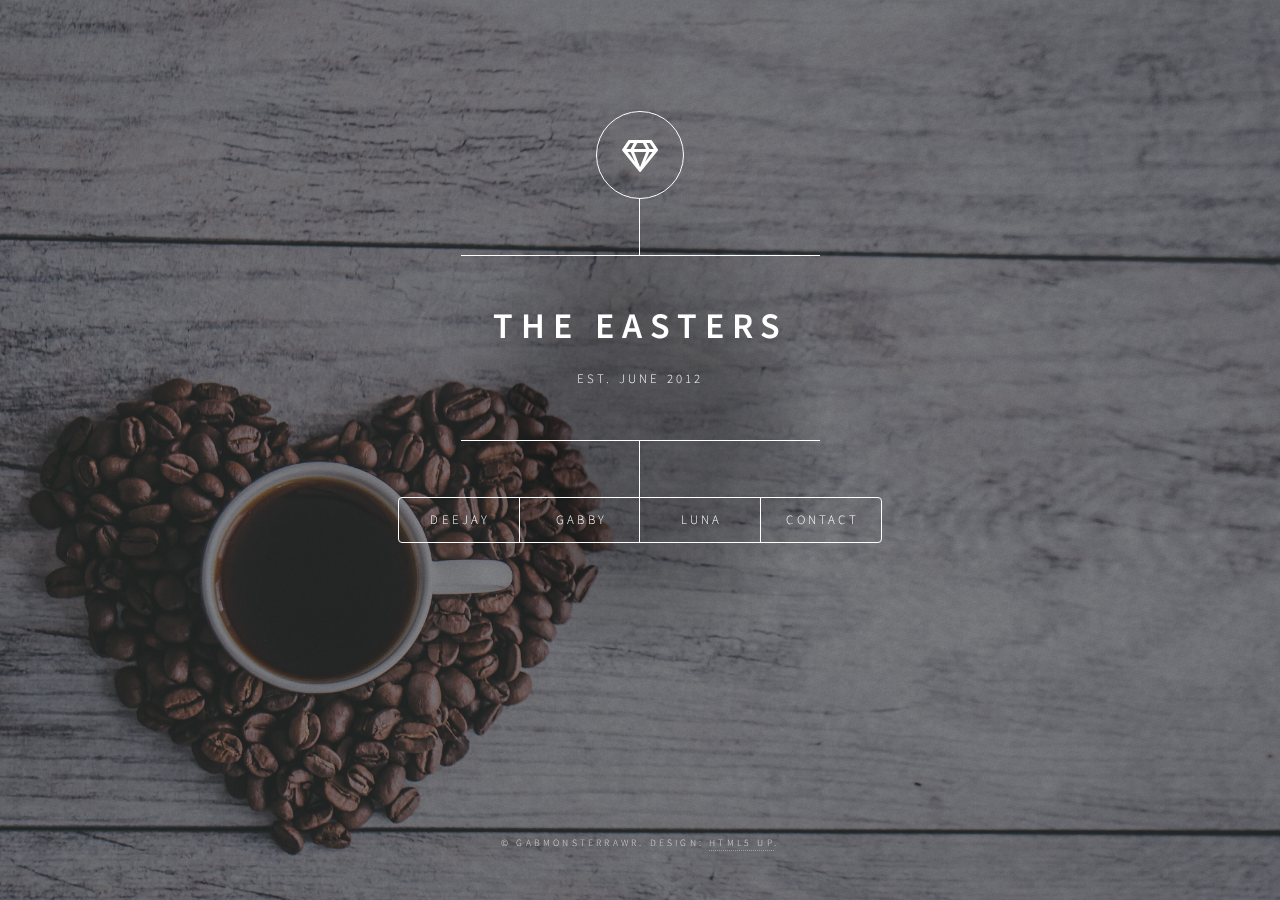
==== commit a324e333: "fixed background image and vh for header" ====
--- a/portfolio/index.html
+++ b/portfolio/index.html
@@ -24,7 +24,7 @@
 						</div>
 						<div class="content">
 							<div class="inner">
-								<h1>Easters</h1>
+								<h1>The Easters</h1>
 								<p>est. June 2012</p>
 							</div>
 						</div>
@@ -343,7 +343,7 @@
 
 				<!-- Footer -->
 					<footer id="footer">
-						<p class="copyright">&copy; Untitled. Design: <a href="https://html5up.net">HTML5 UP</a>.</p>
+						<p class="copyright">&copy; gabmonsterrawr. Design: <a href="https://html5up.net">HTML5 UP</a>.</p>
 					</footer>
 
 			</div>
--- a/portfolio/assets/css/main.css
+++ b/portfolio/assets/css/main.css
@@ -1158,7 +1158,7 @@
 			-webkit-transition: -webkit-transform 0.325s ease-in-out, -webkit-filter 0.325s ease-in-out;
 			-ms-transition: -ms-transform 0.325s ease-in-out, -ms-filter 0.325s ease-in-out;
 			transition: transform 0.325s ease-in-out, filter 0.325s ease-in-out;
-			background-image: url("../../images/bokeh");
+			background-image: url("../../images/coffeeheart.jpg");
 			background-position: center;
 			background-size: cover;
 			background-repeat: no-repeat;
@@ -1242,6 +1242,7 @@
 		display: -webkit-flex;
 		display: -ms-flex;
 		display: flex;
+		height: 70vh;
 		-moz-flex-direction: column;
 		-webkit-flex-direction: column;
 		-ms-flex-direction: column;
